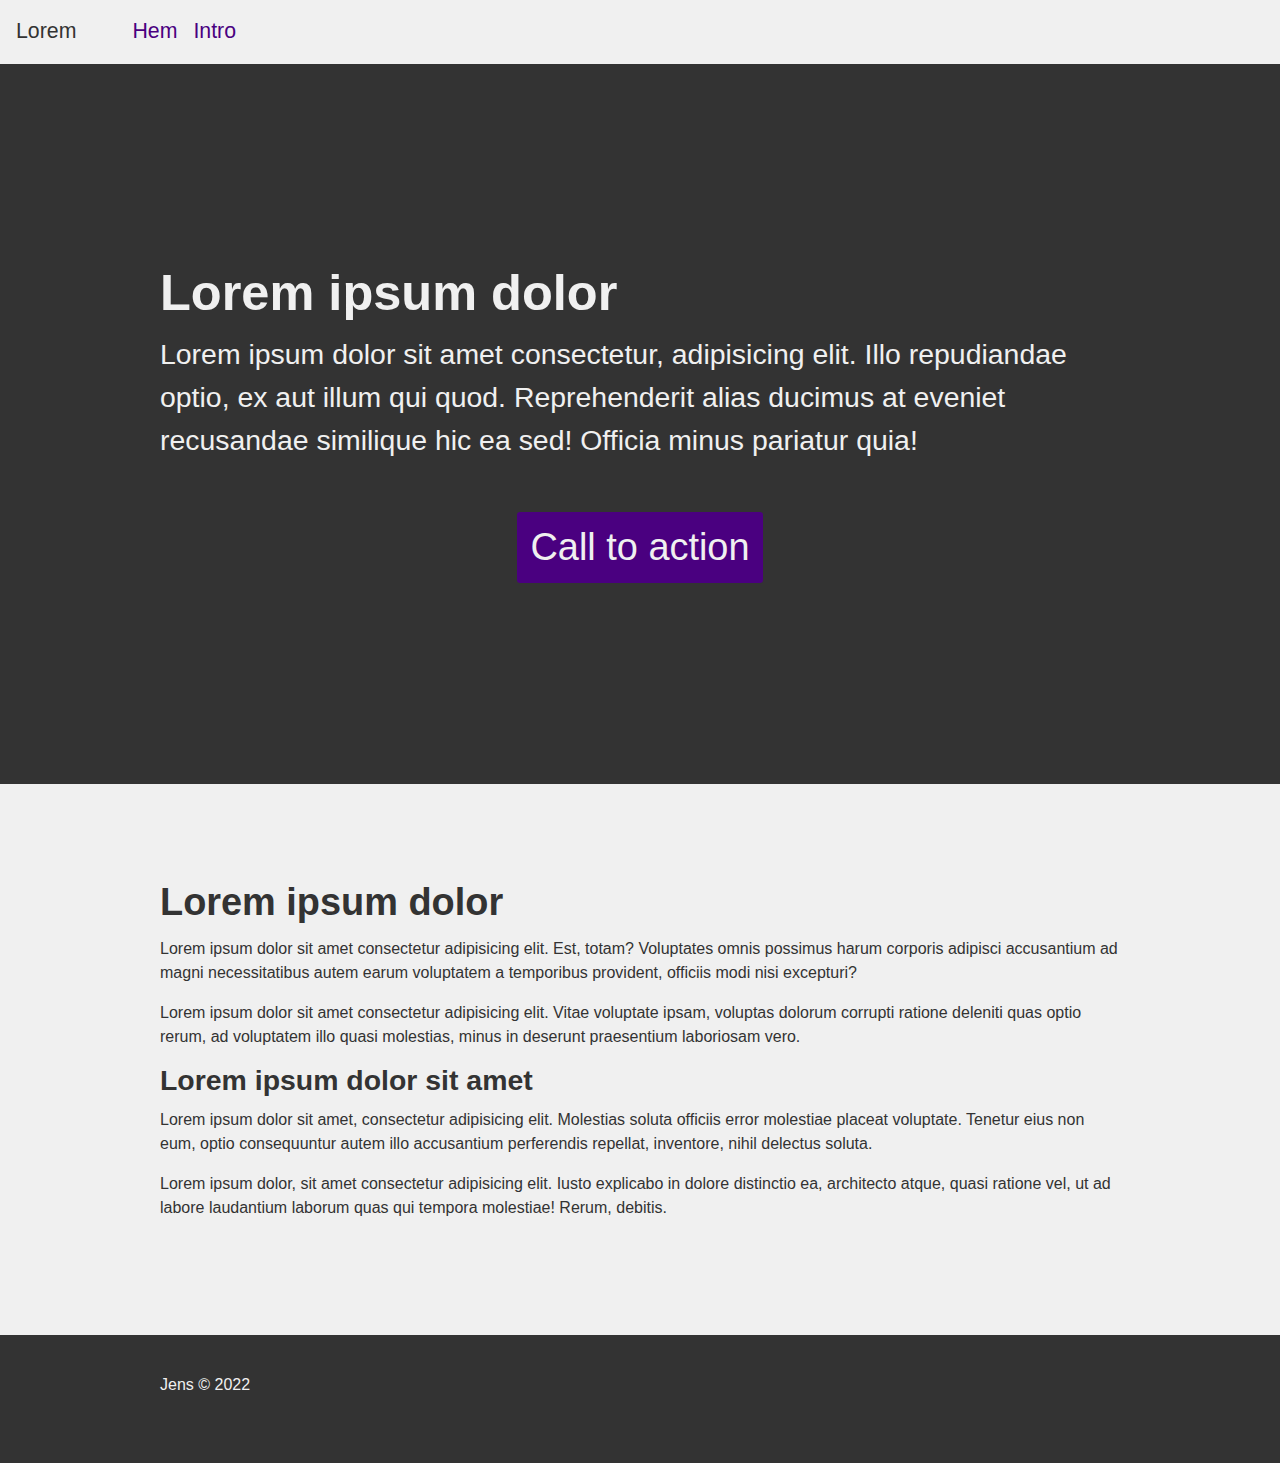
==== theme-no.html @ d64603fd "Initial commit" ====
<!DOCTYPE html>
<html lang="sv">
    <head>
        <meta charset="UTF-8" />
        <meta http-equiv="X-UA-Compatible" content="IE=edge" />
        <meta name="viewport" content="width=device-width, initial-scale=1.0" />
        <link
            href="https://fonts.googleapis.com/icon?family=Material+Icons"
            rel="stylesheet"
        />
        <link rel="stylesheet" href="css/reset.css" />
        <link rel="stylesheet" href="css/style.css" />
        <title>Kampanj</title>
    </head>
    <body>
        <!-- https://jensnti.github.io/wu-exempel/hamburgermeny/ -->
        <nav class="navbar">
            <a class="brand" href="#">Lorem</a>
            <button class="navbar__toggle">
                <span class="material-icons"> menu </span>
            </button>
            <div class="navbar__collapse">
                <ul class="nav">
                    <li class="nav-item">
                        <a class="nav-link" href="#">Hem</a>
                    </li>
                    <li class="nav-item">
                        <a class="nav-link" href="#intro">Intro</a>
                    </li>
                </ul>
            </div>
        </nav>
        <header class="hero">
            <div class="container">
                <h1>Lorem ipsum dolor</h1>
                <p>
                    Lorem ipsum dolor sit amet consectetur, adipisicing elit.
                    Illo repudiandae optio, ex aut illum qui quod. Reprehenderit
                    alias ducimus at eveniet recusandae similique hic ea sed!
                    Officia minus pariatur quia!
                </p>
                <!-- https://jensnti.github.io/wu-exempel/knappar/ -->
                <div class="cta">
                    <a href="#cta" class="btn">Call to action</a>
                </div>
            </div>
            <!-- kolla css vad denna gör, ligger över hela hero för att texten ska gå att läsa, kontrast -->
            <div class="overlay"></div>
        </header>
        <!-- https://jensnti.github.io/wu-exempel/media-queries/ -->
        <main class="container">
            <section class="intro" id="intro">
                <h2>Lorem ipsum dolor</h2>
                <p>
                    Lorem ipsum dolor sit amet consectetur adipisicing elit.
                    Est, totam? Voluptates omnis possimus harum corporis
                    adipisci accusantium ad magni necessitatibus autem earum
                    voluptatem a temporibus provident, officiis modi nisi
                    excepturi?
                </p>
                <p>
                    Lorem ipsum dolor sit amet consectetur adipisicing elit.
                    Vitae voluptate ipsam, voluptas dolorum corrupti ratione
                    deleniti quas optio rerum, ad voluptatem illo quasi
                    molestias, minus in deserunt praesentium laboriosam vero.
                </p>
                <h3>Lorem ipsum dolor sit amet</h3>
                <p>
                    Lorem ipsum dolor sit amet, consectetur adipisicing elit.
                    Molestias soluta officiis error molestiae placeat voluptate.
                    Tenetur eius non eum, optio consequuntur autem illo
                    accusantium perferendis repellat, inventore, nihil delectus
                    soluta.
                </p>
                <p>
                    Lorem ipsum dolor, sit amet consectetur adipisicing elit.
                    Iusto explicabo in dolore distinctio ea, architecto atque,
                    quasi ratione vel, ut ad labore laudantium laborum quas qui
                    tempora molestiae! Rerum, debitis.
                </p>
            </section>
        </main>
        <footer>
            <div class="container">
                <p>
                    Jens &copy; 2022
                </p>
            </div>
        </footer>
        <script defer src="js/menu.js"></script>
    </body>
</html>
---- css/style.css ----
:root {
    --color-light: hsl(0, 0%, 94%);
    --color-dark: hsl(0, 0%, 20%);
    --color-shadow: hsla(0, 0%, 13%, 0.2);
    --color-primary: hsl(347, 83%, 56%);
    --color-secondary: hsl(275, 100%, 25%);

    --font-sans: "Merriweather Sans", sans-serif;
}

a {
    color: var(--color-dark);
    text-decoration: none;
}
a:hover {
    color: var(--color-primary);
}

/* navbar */
.navbar {
    display: flex;
    flex-wrap: wrap;
    align-items: center;
    padding: 1rem;

    font-size: 1.333rem;
}
.navbar__collapse-show {
    display: block !important;
    width: 100%;
}
.navbar__toggle {
    border: none;
    background-color: transparent;
    display: grid;
    place-content: center;
}

@media (max-width: 768px) {
    .navbar {
        justify-content: space-between;
    }
    .navbar__collapse {
        display: none;
    }
}
@media (min-width: 768px) {
    .navbar__toggle {
        display: none;
    }
}
/* https://jensnti.github.io/wu-exempel/navigation/ */
.nav {
    list-style: none;
    display: flex;
    flex-direction: row;
    margin: 0;
}
.nav a {
    text-decoration: none;
}
.nav-item {
    padding-right: 1rem;
}
.nav-item:first-child {
    padding-left: 1rem;
}
.nav-link {
    color: var(--color-secondary);
}
.nav-link:hover {
    text-decoration: none;
    color: var(--color-dark);
}

@media (max-width: 768px) {
    .nav {
        padding-left: 0;
        flex-direction: column;
    }
    .nav-item:first-child {
        padding-left: 0rem;
    }
}

/* container */

body {
    scroll-behavior: smooth;

    display: flex;
    flex-direction: column;

    color: var(--color-dark);
    background-color: var(--color-light);

    line-height: 1.5;
    font-size: 1rem;
    font-family: var(--font-sans);
}
.container {
    margin-left: auto;
    margin-right: auto;
    padding-left: 1rem;
    padding-right: 1rem;
}

.container:nth-child(2) {
    background-color: var(--color-shadow);
}

.container > section {
    padding: 3rem 0;
}

@media (min-width: 36rem) {
    .container {
        max-width: 36rem;
    }
}
@media (min-width: 48rem) {
    .container {
        max-width: 48rem;
    }
}
@media (min-width: 62rem) {
    .container {
        max-width: 62rem;
    }
}

/* container för att placera CTA knappen */
.cta {
    margin-top: 3.157rem;
    display: grid;
    place-content: center;
}

/* button för CTA */
.btn {
    text-align: center;
    text-decoration: none;
    margin: 0 0.25rem;
    padding: 0.375rem 0.75rem;
    color: var(--color-light);
    background-color: var(--color-secondary);
    border: 1px solid transparent;
    border-radius: 0.2rem;
    font-size: 2.369rem;
    transition: color 0.15s ease-in-out, background-color 0.15s ease-in-out, border-color 0.15s ease-in-out, box-shadow 0.15s ease-in-out;
}
.btn:hover {
    background-color: var(--color-primary);
}

/* hero */
.hero {
    font-size: 1.777rem;

    color: var(--color-light);
    background-color: var(--color-dark);
    min-height: 80vh;
    display: grid;
    place-content: center;

    margin-bottom: 3.157rem;
}

@media (max-width: 36rem) {
    .hero {
        font-size: 1.333rem;
        word-break: break-all;
    }
    .hero h1 {
        font-size: 2.369rem;
    }
}

/* font stilar och storlekar */ 
h1, h2, h3 {
    margin-bottom: 0.777rem;
    line-height: 1.1;
}

h1 {
    font-size: 3.157rem;
}

h2 {
    font-size: 2.369rem;
}

h3 {
   font-size: 1.777rem;
}

p {
    margin-bottom: 1rem;
}

/* sidfot */
footer {
    margin-top: 3.157rem;
    padding-top: 2.369rem;
    padding-bottom: 3.157rem;
    background-color: var(--color-dark);
    color: var(--color-light);
}
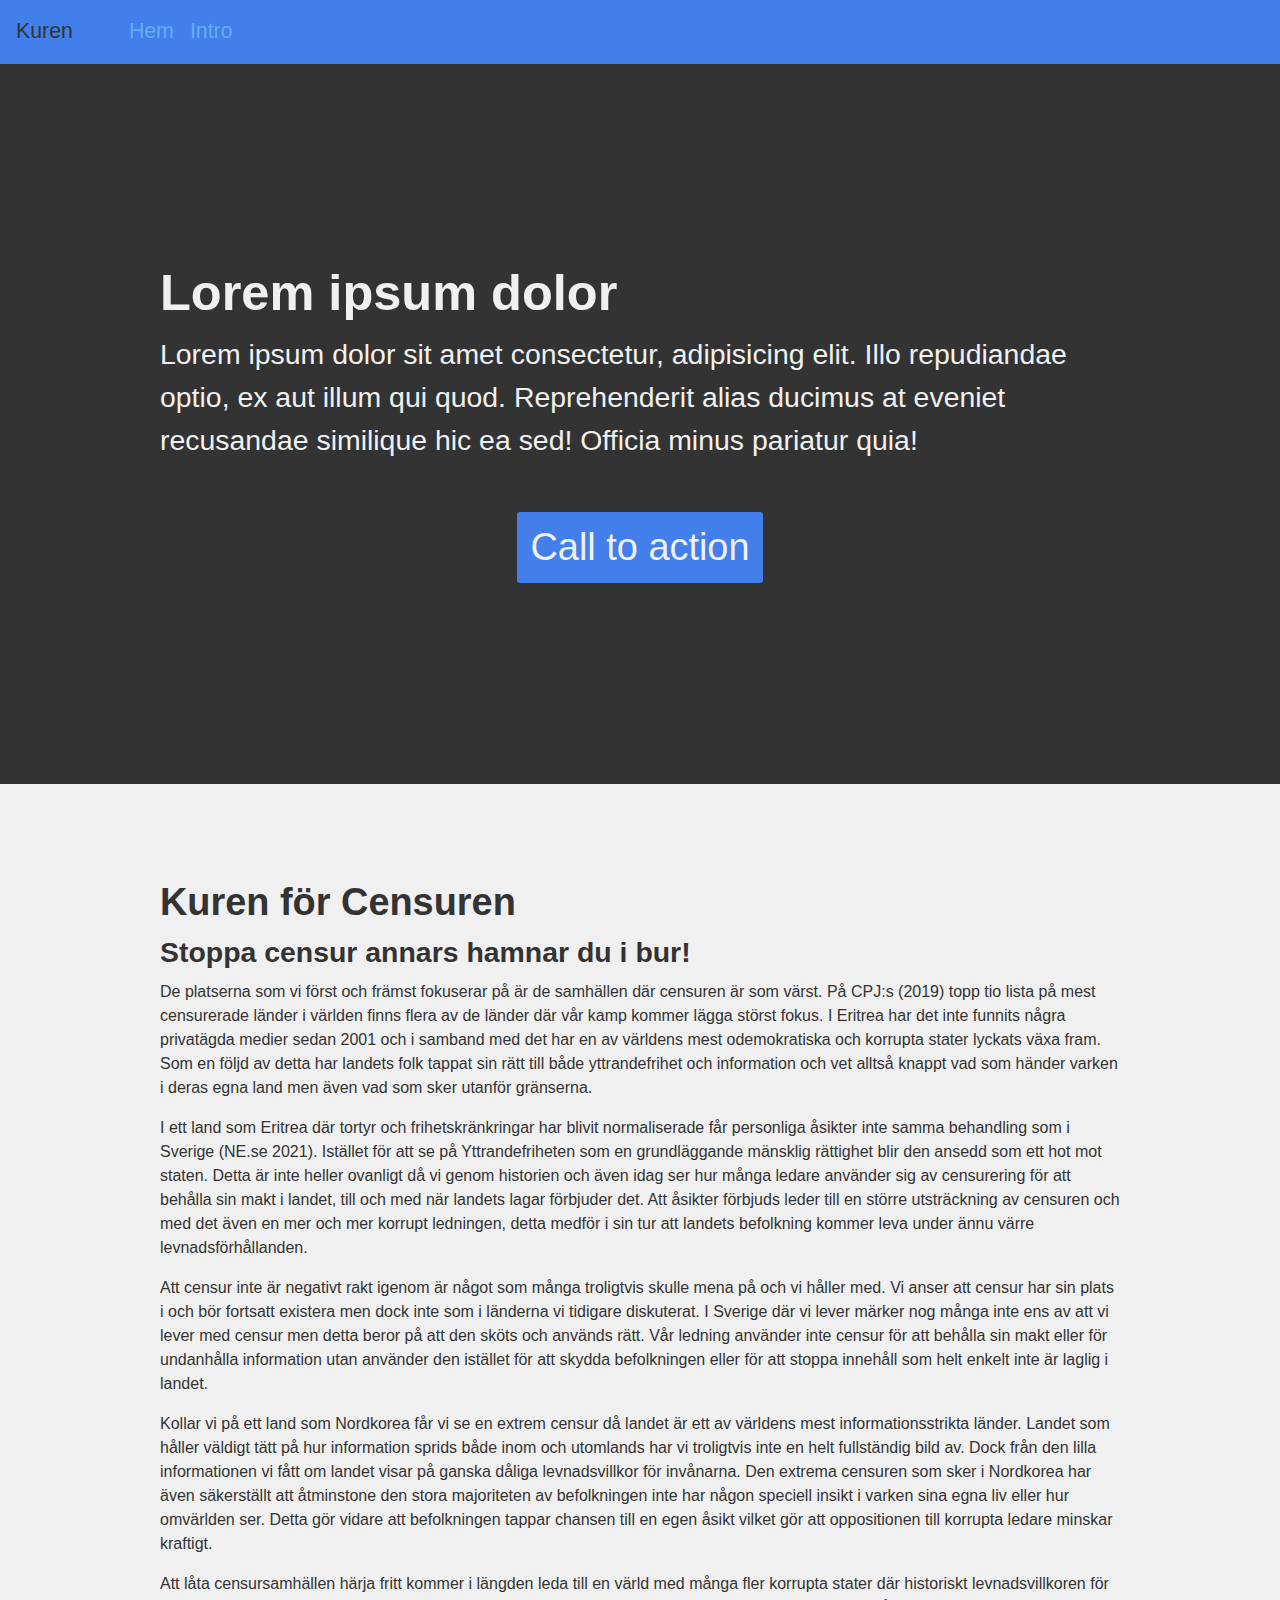
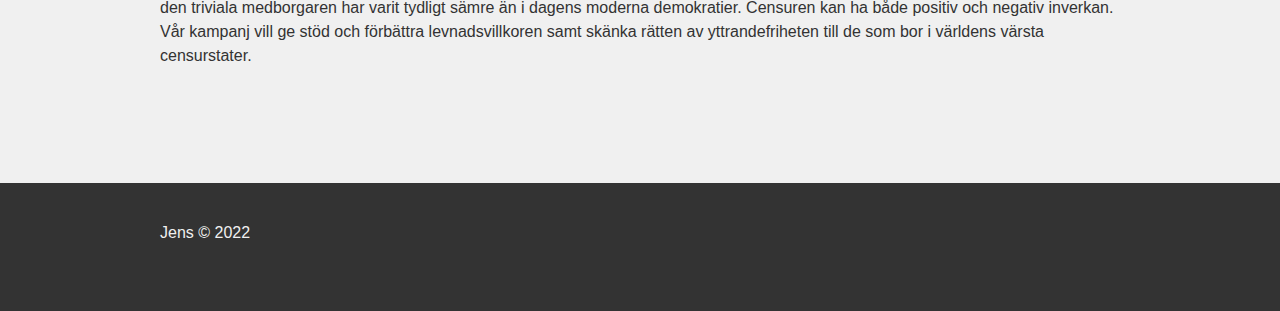
==== commit 9e43664f: "✨ minecraft" ====
--- a/theme-no.html
+++ b/theme-no.html
@@ -15,7 +15,7 @@
     <body>
         <!-- https://jensnti.github.io/wu-exempel/hamburgermeny/ -->
         <nav class="navbar">
-            <a class="brand" href="#">Lorem</a>
+            <a class="brand" href="#">Kuren</a>
             <button class="navbar__toggle">
                 <span class="material-icons"> menu </span>
             </button>
@@ -34,10 +34,10 @@
             <div class="container">
                 <h1>Lorem ipsum dolor</h1>
                 <p>
-                    Lorem ipsum dolor sit amet consectetur, adipisicing elit.
-                    Illo repudiandae optio, ex aut illum qui quod. Reprehenderit
-                    alias ducimus at eveniet recusandae similique hic ea sed!
-                    Officia minus pariatur quia!
+                        Lorem ipsum dolor sit amet consectetur, adipisicing elit.
+                        Illo repudiandae optio, ex aut illum qui quod. Reprehenderit
+                        alias ducimus at eveniet recusandae similique hic ea sed!
+                        Officia minus pariatur quia!
                 </p>
                 <!-- https://jensnti.github.io/wu-exempel/knappar/ -->
                 <div class="cta">
@@ -50,33 +50,22 @@
         <!-- https://jensnti.github.io/wu-exempel/media-queries/ -->
         <main class="container">
             <section class="intro" id="intro">
-                <h2>Lorem ipsum dolor</h2>
+                <h2>Kuren för Censuren</h2>
+                <h3>Stoppa censur annars hamnar du i bur!</h3>   
                 <p>
-                    Lorem ipsum dolor sit amet consectetur adipisicing elit.
-                    Est, totam? Voluptates omnis possimus harum corporis
-                    adipisci accusantium ad magni necessitatibus autem earum
-                    voluptatem a temporibus provident, officiis modi nisi
-                    excepturi?
+                De platserna som vi först och främst fokuserar på är de samhällen där censuren är som värst. På CPJ:s (2019) topp tio lista på mest censurerade länder i världen finns flera av de länder där vår kamp kommer lägga störst fokus. I Eritrea har det inte funnits några privatägda medier sedan 2001 och i samband med det har en av världens mest odemokratiska och korrupta stater lyckats växa fram. Som en följd av detta har landets folk tappat sin rätt till både yttrandefrihet och information och vet alltså knappt vad som händer varken i deras egna land men även vad som sker utanför gränserna. 
                 </p>
                 <p>
-                    Lorem ipsum dolor sit amet consectetur adipisicing elit.
-                    Vitae voluptate ipsam, voluptas dolorum corrupti ratione
-                    deleniti quas optio rerum, ad voluptatem illo quasi
-                    molestias, minus in deserunt praesentium laboriosam vero.
-                </p>
-                <h3>Lorem ipsum dolor sit amet</h3>
-                <p>
-                    Lorem ipsum dolor sit amet, consectetur adipisicing elit.
-                    Molestias soluta officiis error molestiae placeat voluptate.
-                    Tenetur eius non eum, optio consequuntur autem illo
-                    accusantium perferendis repellat, inventore, nihil delectus
-                    soluta.
+                I ett land som Eritrea där tortyr och frihetskränkringar har blivit normaliserade får personliga åsikter inte samma behandling som i Sverige (NE.se 2021). Istället för att se på Yttrandefriheten som en grundläggande mänsklig rättighet blir den ansedd som ett hot mot staten. Detta är inte heller ovanligt då vi genom historien och även idag ser hur många ledare använder sig av censurering för att behålla sin makt i landet, till och med när landets lagar förbjuder det. Att åsikter förbjuds leder till en större utsträckning av censuren och med det även en mer och mer korrupt ledningen, detta medför i sin tur att landets befolkning kommer leva under ännu värre levnadsförhållanden. 
                 </p>
                 <p>
-                    Lorem ipsum dolor, sit amet consectetur adipisicing elit.
-                    Iusto explicabo in dolore distinctio ea, architecto atque,
-                    quasi ratione vel, ut ad labore laudantium laborum quas qui
-                    tempora molestiae! Rerum, debitis.
+                Att censur inte är negativt rakt igenom är något som många troligtvis skulle mena på och vi håller med. Vi anser att censur har sin plats i och bör fortsatt existera men dock inte som i länderna vi tidigare diskuterat. I Sverige där vi lever märker nog många inte ens av att vi lever med censur men detta beror på att den sköts och används rätt. Vår ledning använder inte censur för att behålla sin makt eller för undanhålla information utan använder den istället för att skydda befolkningen eller för att stoppa innehåll som helt enkelt inte är laglig i landet.
+                </p>
+                <p>
+                Kollar vi på ett land som Nordkorea får vi se en extrem censur då landet är ett av världens mest informationsstrikta länder. Landet som håller väldigt tätt på hur information sprids både inom och utomlands har vi troligtvis inte en helt fullständig bild av. Dock från den lilla informationen vi fått om landet visar på ganska dåliga levnadsvillkor för invånarna. Den extrema censuren som sker i Nordkorea har även säkerställt att åtminstone den stora majoriteten av befolkningen inte har någon speciell insikt i varken sina egna liv eller hur omvärlden ser. Detta gör vidare att befolkningen tappar chansen till en egen åsikt vilket gör att oppositionen till korrupta ledare minskar kraftigt. 
+                </p>
+                <p>
+                Att låta censursamhällen härja fritt kommer i längden leda till en värld med många fler korrupta stater där historiskt levnadsvillkoren för den triviala medborgaren har varit tydligt sämre än i dagens moderna demokratier. Censuren kan ha både positiv och negativ inverkan. Vår kampanj vill ge stöd och förbättra levnadsvillkoren samt skänka rätten av yttrandefriheten till de som bor i världens värsta censurstater. 
                 </p>
             </section>
         </main>
--- a/css/style.css
+++ b/css/style.css
@@ -2,8 +2,8 @@
     --color-light: hsl(0, 0%, 94%);
     --color-dark: hsl(0, 0%, 20%);
     --color-shadow: hsla(0, 0%, 13%, 0.2);
-    --color-primary: hsl(347, 83%, 56%);
-    --color-secondary: hsl(275, 100%, 25%);
+    --color-primary: #427FEB;
+    --color-secondary: #63ADF2;
 
     --font-sans: "Merriweather Sans", sans-serif;
 }
@@ -13,7 +13,7 @@
     text-decoration: none;
 }
 a:hover {
-    color: var(--color-primary);
+    color: var(--color-secondary);
 }
 
 /* navbar */
@@ -22,7 +22,7 @@
     flex-wrap: wrap;
     align-items: center;
     padding: 1rem;
-
+    background-color: var(--color-primary);
     font-size: 1.333rem;
 }
 .navbar__collapse-show {
@@ -143,7 +143,7 @@
     margin: 0 0.25rem;
     padding: 0.375rem 0.75rem;
     color: var(--color-light);
-    background-color: var(--color-secondary);
+    background-color: var(--color-primary);
     border: 1px solid transparent;
     border-radius: 0.2rem;
     font-size: 2.369rem;
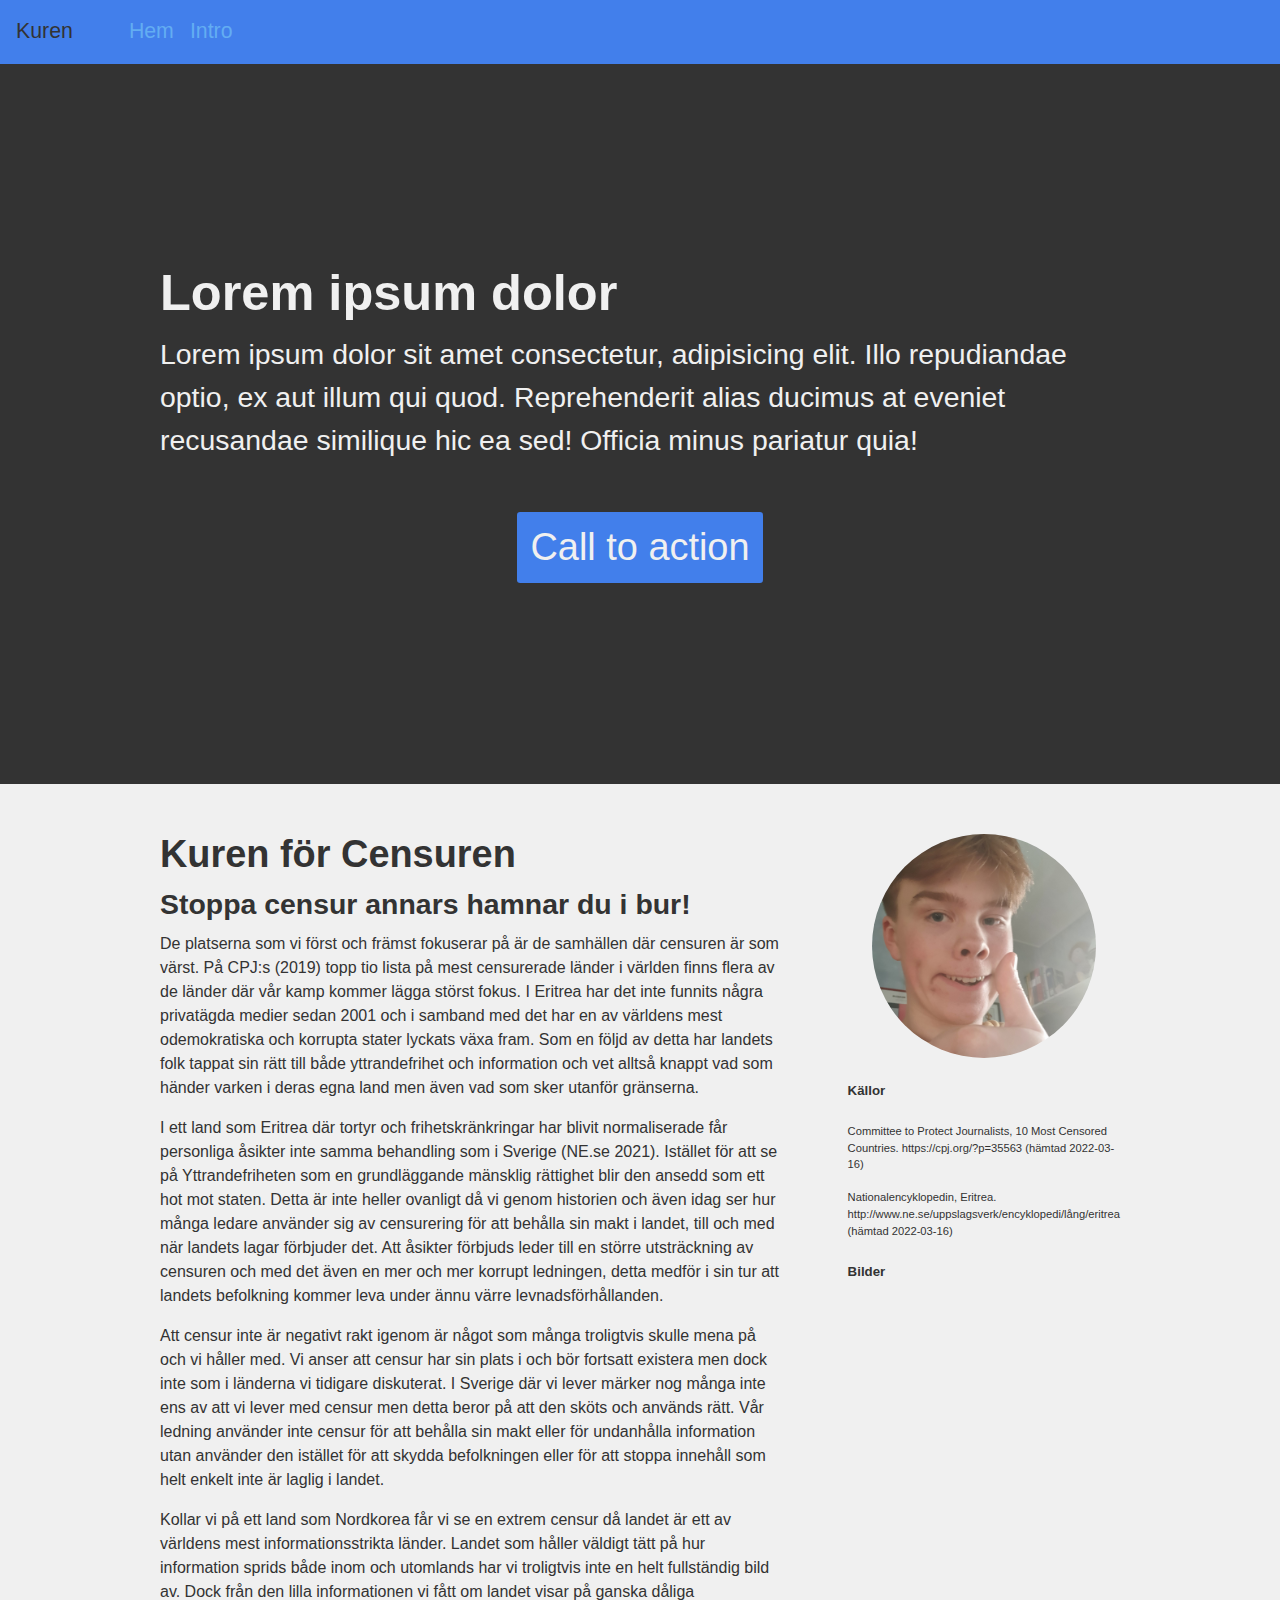
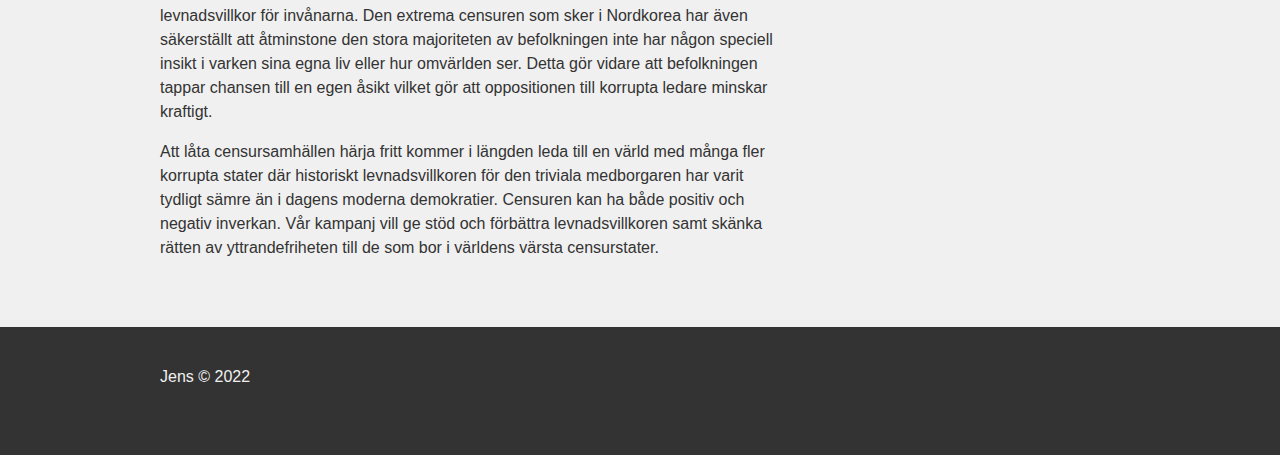
==== commit 73117813: "✨ Jobbade på sidebar" ====
--- a/theme-no.html
+++ b/theme-no.html
@@ -49,25 +49,42 @@
         </header>
         <!-- https://jensnti.github.io/wu-exempel/media-queries/ -->
         <main class="container">
-            <section class="intro" id="intro">
-                <h2>Kuren för Censuren</h2>
-                <h3>Stoppa censur annars hamnar du i bur!</h3>   
-                <p>
-                De platserna som vi först och främst fokuserar på är de samhällen där censuren är som värst. På CPJ:s (2019) topp tio lista på mest censurerade länder i världen finns flera av de länder där vår kamp kommer lägga störst fokus. I Eritrea har det inte funnits några privatägda medier sedan 2001 och i samband med det har en av världens mest odemokratiska och korrupta stater lyckats växa fram. Som en följd av detta har landets folk tappat sin rätt till både yttrandefrihet och information och vet alltså knappt vad som händer varken i deras egna land men även vad som sker utanför gränserna. 
-                </p>
-                <p>
-                I ett land som Eritrea där tortyr och frihetskränkringar har blivit normaliserade får personliga åsikter inte samma behandling som i Sverige (NE.se 2021). Istället för att se på Yttrandefriheten som en grundläggande mänsklig rättighet blir den ansedd som ett hot mot staten. Detta är inte heller ovanligt då vi genom historien och även idag ser hur många ledare använder sig av censurering för att behålla sin makt i landet, till och med när landets lagar förbjuder det. Att åsikter förbjuds leder till en större utsträckning av censuren och med det även en mer och mer korrupt ledningen, detta medför i sin tur att landets befolkning kommer leva under ännu värre levnadsförhållanden. 
-                </p>
-                <p>
-                Att censur inte är negativt rakt igenom är något som många troligtvis skulle mena på och vi håller med. Vi anser att censur har sin plats i och bör fortsatt existera men dock inte som i länderna vi tidigare diskuterat. I Sverige där vi lever märker nog många inte ens av att vi lever med censur men detta beror på att den sköts och används rätt. Vår ledning använder inte censur för att behålla sin makt eller för undanhålla information utan använder den istället för att skydda befolkningen eller för att stoppa innehåll som helt enkelt inte är laglig i landet.
-                </p>
-                <p>
-                Kollar vi på ett land som Nordkorea får vi se en extrem censur då landet är ett av världens mest informationsstrikta länder. Landet som håller väldigt tätt på hur information sprids både inom och utomlands har vi troligtvis inte en helt fullständig bild av. Dock från den lilla informationen vi fått om landet visar på ganska dåliga levnadsvillkor för invånarna. Den extrema censuren som sker i Nordkorea har även säkerställt att åtminstone den stora majoriteten av befolkningen inte har någon speciell insikt i varken sina egna liv eller hur omvärlden ser. Detta gör vidare att befolkningen tappar chansen till en egen åsikt vilket gör att oppositionen till korrupta ledare minskar kraftigt. 
-                </p>
-                <p>
-                Att låta censursamhällen härja fritt kommer i längden leda till en värld med många fler korrupta stater där historiskt levnadsvillkoren för den triviala medborgaren har varit tydligt sämre än i dagens moderna demokratier. Censuren kan ha både positiv och negativ inverkan. Vår kampanj vill ge stöd och förbättra levnadsvillkoren samt skänka rätten av yttrandefriheten till de som bor i världens värsta censurstater. 
-                </p>
-            </section>
+            <div class="main">
+                <section class="intro" id="intro">
+                    <h2>Kuren för Censuren</h2>
+                    <h3>Stoppa censur annars hamnar du i bur!</h3>   
+                    <p>
+                    De platserna som vi först och främst fokuserar på är de samhällen där censuren är som värst. På CPJ:s (2019) topp tio lista på mest censurerade länder i världen finns flera av de länder där vår kamp kommer lägga störst fokus. I Eritrea har det inte funnits några privatägda medier sedan 2001 och i samband med det har en av världens mest odemokratiska och korrupta stater lyckats växa fram. Som en följd av detta har landets folk tappat sin rätt till både yttrandefrihet och information och vet alltså knappt vad som händer varken i deras egna land men även vad som sker utanför gränserna. 
+                    </p>
+                    <p>
+                    I ett land som Eritrea där tortyr och frihetskränkringar har blivit normaliserade får personliga åsikter inte samma behandling som i Sverige (NE.se 2021). Istället för att se på Yttrandefriheten som en grundläggande mänsklig rättighet blir den ansedd som ett hot mot staten. Detta är inte heller ovanligt då vi genom historien och även idag ser hur många ledare använder sig av censurering för att behålla sin makt i landet, till och med när landets lagar förbjuder det. Att åsikter förbjuds leder till en större utsträckning av censuren och med det även en mer och mer korrupt ledningen, detta medför i sin tur att landets befolkning kommer leva under ännu värre levnadsförhållanden. 
+                    </p>
+                    <p>
+                    Att censur inte är negativt rakt igenom är något som många troligtvis skulle mena på och vi håller med. Vi anser att censur har sin plats i och bör fortsatt existera men dock inte som i länderna vi tidigare diskuterat. I Sverige där vi lever märker nog många inte ens av att vi lever med censur men detta beror på att den sköts och används rätt. Vår ledning använder inte censur för att behålla sin makt eller för undanhålla information utan använder den istället för att skydda befolkningen eller för att stoppa innehåll som helt enkelt inte är laglig i landet.
+                    </p>
+                    <p>
+                    Kollar vi på ett land som Nordkorea får vi se en extrem censur då landet är ett av världens mest informationsstrikta länder. Landet som håller väldigt tätt på hur information sprids både inom och utomlands har vi troligtvis inte en helt fullständig bild av. Dock från den lilla informationen vi fått om landet visar på ganska dåliga levnadsvillkor för invånarna. Den extrema censuren som sker i Nordkorea har även säkerställt att åtminstone den stora majoriteten av befolkningen inte har någon speciell insikt i varken sina egna liv eller hur omvärlden ser. Detta gör vidare att befolkningen tappar chansen till en egen åsikt vilket gör att oppositionen till korrupta ledare minskar kraftigt. 
+                    </p>
+                    <p>
+                    Att låta censursamhällen härja fritt kommer i längden leda till en värld med många fler korrupta stater där historiskt levnadsvillkoren för den triviala medborgaren har varit tydligt sämre än i dagens moderna demokratier. Censuren kan ha både positiv och negativ inverkan. Vår kampanj vill ge stöd och förbättra levnadsvillkoren samt skänka rätten av yttrandefriheten till de som bor i världens värsta censurstater. 
+                    </p>
+                </section>
+                <section class="sidebar">
+                    <div class="author-picture"></div>
+                    <h4></h4>
+                    <h5>Källor</h5>
+                    <p class="sources"> 
+                        Committee to Protect Journalists, 10 Most Censored Countries. <a href="https://cpj.org/?p=35563">https://cpj.org/?p=35563</a> (hämtad 2022-03-16)
+                    </p>
+                    <p class="sources">
+                        Nationalencyklopedin, Eritrea. <a href="http://www.ne.se/uppslagsverk/encyklopedi/lång/eritrea">http://www.ne.se/uppslagsverk/encyklopedi/lång/eritrea</a> (hämtad 2022-03-16)
+                    </p>
+                    <h5>Bilder</h5>
+                    <p>
+                        
+                    </p>
+                </section>
+            </div>
         </main>
         <footer>
             <div class="container">
--- a/css/style.css
+++ b/css/style.css
@@ -109,6 +109,31 @@
     background-color: var(--color-shadow);
 }
 
+.main {
+    display: flex;
+}
+
+.sidebar {
+    padding-left: 4rem !important;
+    
+}
+
+.sources {
+    font-size: 0.7rem;
+}
+
+.author-picture {
+    margin-left: auto;
+    margin-right: auto;
+    width: 14rem;
+    height: 14rem;
+    background-image: url(../img/20210427_191953.jpg);
+    background-size: 14rem;
+    background-position-y: top;
+    background-position-x: left;
+    border-radius: 52rem;
+}
+
 .container > section {
     padding: 3rem 0;
 }
@@ -118,6 +143,21 @@
         max-width: 36rem;
     }
 }
+@media(max-width: 62rem){ 
+    .main {
+        display: block;
+    }
+}
+
+@media(max-width: 62rem){ 
+    .sidebar {
+        padding-left: 0rem !important;
+    }
+}
+.sidebar {
+    padding-left: 4rem;
+}
+
 @media (min-width: 48rem) {
     .container {
         max-width: 48rem;
